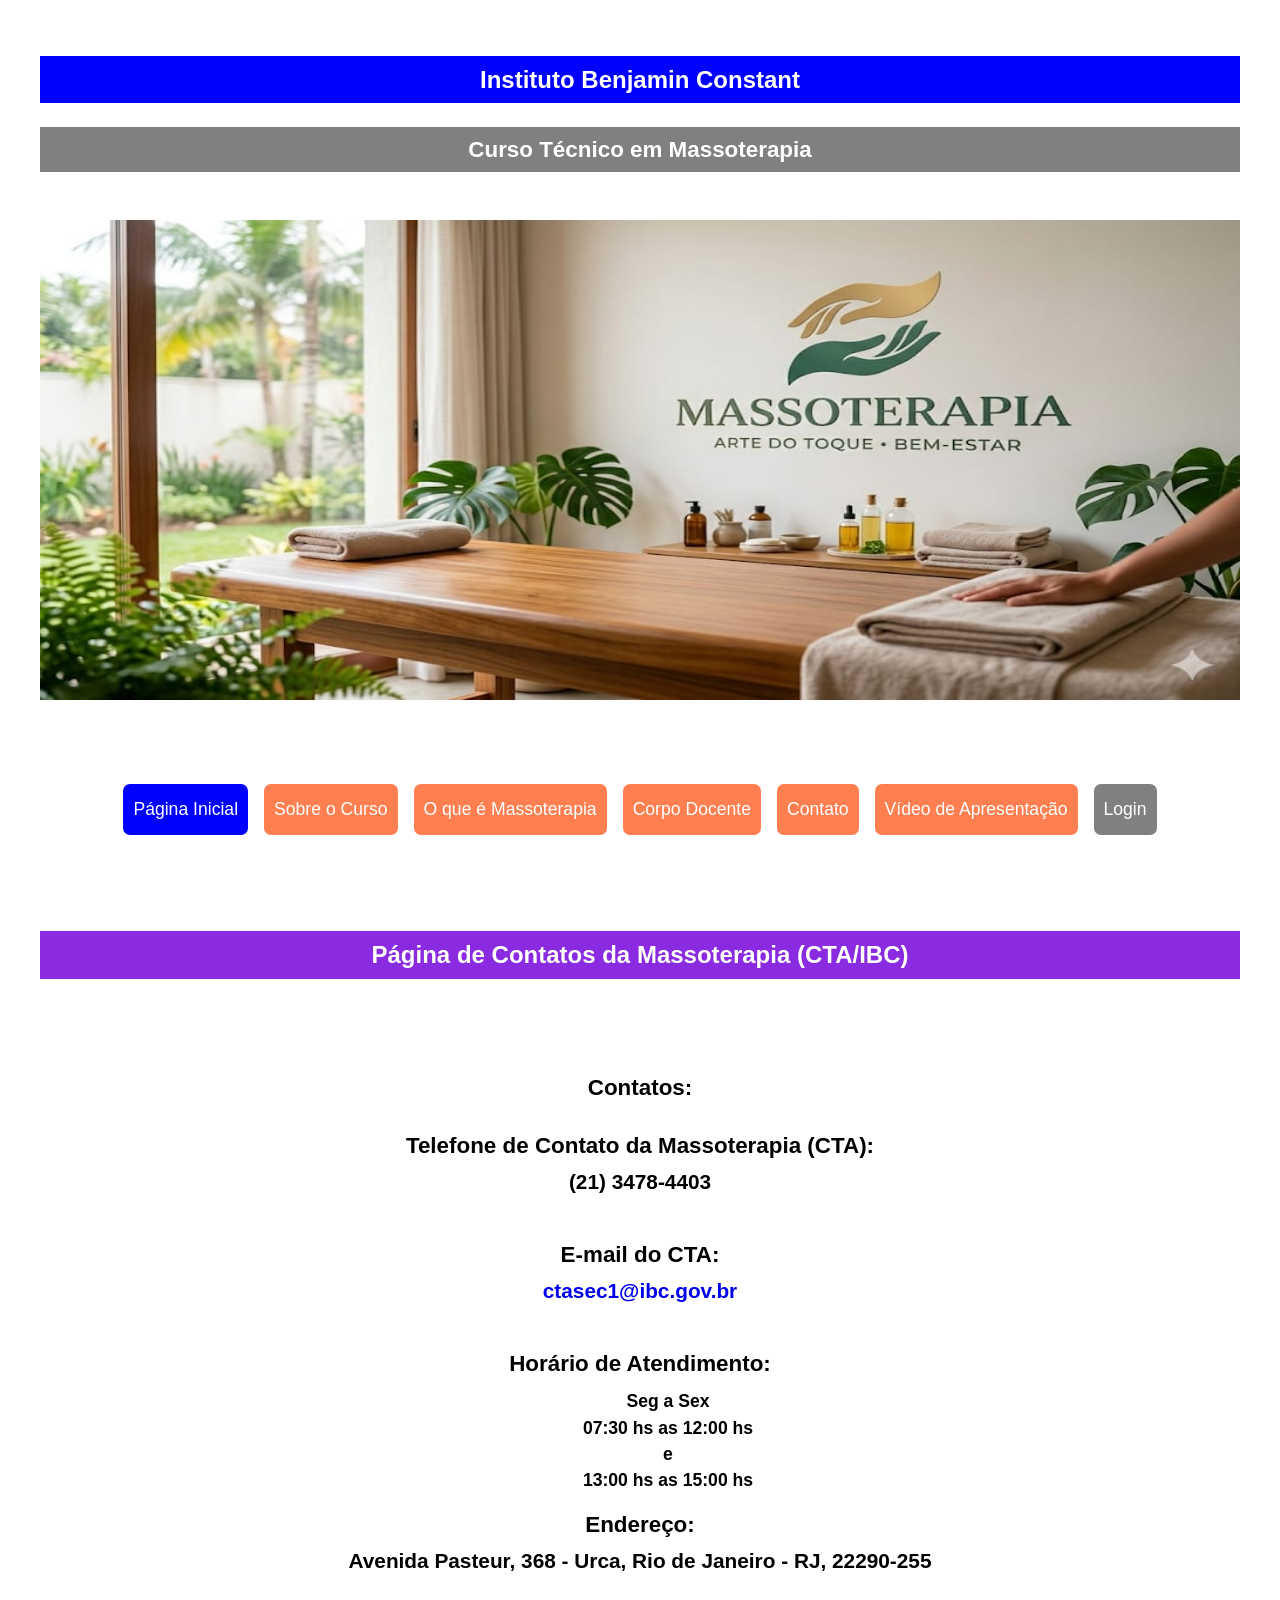
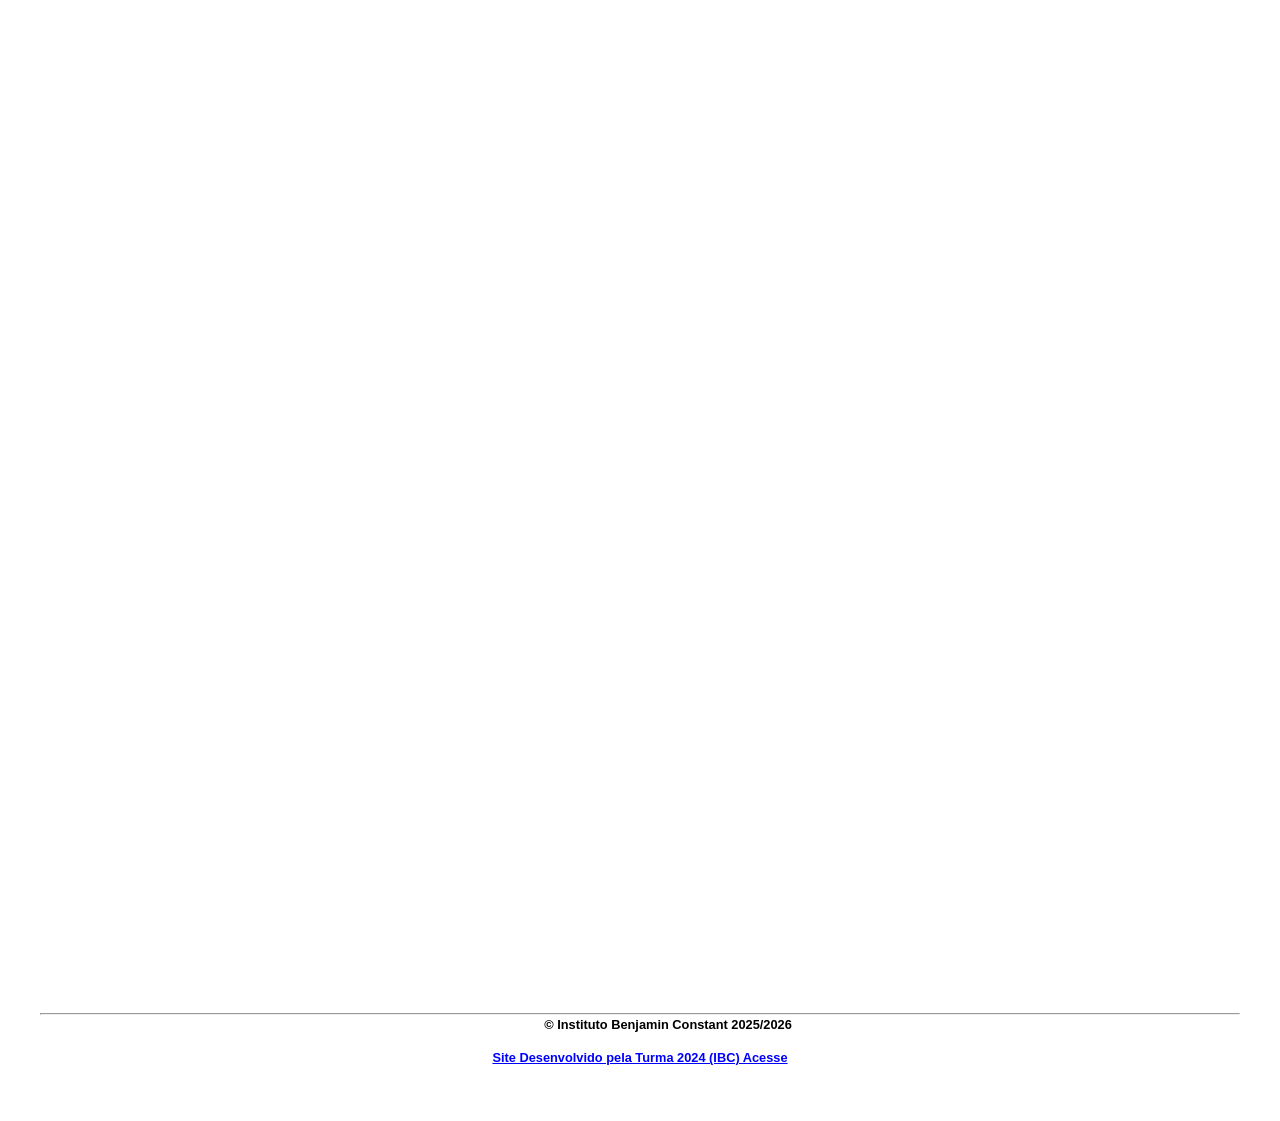
==== contato.html @ e1da379d "Novo Projeto" ====
<!DOCTYPE html>
<html lang="pt-br">
    <head>
        <meta charset="UTF-8">
        <meta name="viewport" content="width=device-width, initial-scale=1.0">
        <title>Página de Contato</title>
        <link rel="stylesheet" href="css/contato.css" />
    </head>

    <body>

        <a class="skip-link" href="#conteudo-principal">
            Ir para o conteúdo principal
        </a>
        
        <header>
            <nav>

                <h1>Instituto Benjamin Constant</h1>
                
                <h2>Curso Técnico em Massoterapia</h2>
                
                <div class="containerBaner">

                    <div class="itemBaner">
                        <img src="Imagens/imagemBaner/imgBanerMasso.jpg" 
                        alt="A Imagem Mostra Um Ambiente de Massagem." 
                        width="100%" height="100%"/>
                    </div>                
                                                                
                </div>
                <br><br>
                <nav>
                    <ul class="containerUl">
                    <li class="itemLiInicial  efeitoItemLi">
                        <a class="itemTagA" href="index.html" 
                        target="_self">Página Inicial</a>
                    </li>
                    <li class="itemLi  efeitoItemLi">
                        <a class="itemTagA" href="sobreCurso.html" 
                        target="_self">Sobre o Curso</a>
                    </li>                    
                    <li class="itemLi  efeitoItemLi">
                        <a class="itemTagA" href="sobreMassoterapia.html" 
                        target="_self">O que é Massoterapia</a>
                    </li>                    
                    <li class="itemLi  efeitoItemLi">
                        <a class="itemTagA" href="corpoDocente.html" 
                        target="_self">Corpo Docente</a>
                    </li>                                             
                    <li class="itemLi  efeitoItemLi">
                        <a class="itemTagA" href="contato.html" 
                        target="_self">Contato</a>
                    </li>                           
                    <li class="itemLi  efeitoItemLi">
                        <a class="itemTagA" href="videoApresentacao.html" 
                        target="_self">Vídeo de Apresentação</a>
                    </li>                                         
                    <li class="itemLiLogin  efeitoItemLi">
                        <a class="itemTagA" href="login.html" 
                        target="_self">Login</a>
                    </li>                
                </ul>                                                    
                    
                </nav> 
            </nav>
        </header>

        <main id="conteudo-principal">
           
            <h3>Página de Contatos da Massoterapia (CTA/IBC)</h3>
            
            <h4>Contatos:</h4>
                
            <h5>Telefone de Contato da Massoterapia (CTA):</h5>

            <h6>(21) 3478-4403</h6>        
            
            <h5>E-mail do CTA:</h5> 
            <h6> 
                <a class="retirarLinha" href="https://mail.google.com/mail/?view=cm&to=ibc@ibc.gov.br&su=Contato do Ibc&body=Digite sua Mensagem Aqui" 
                    target="_blank">
                    ctasec1@ibc.gov.br
                </a>
            </h6>
            

            <h5>Horário de Atendimento:</h5>
            
            <div class="containerParagrafo">
                <p>Seg a Sex</p>
                
                <p>07:30 hs as 12:00 hs</p>        
                <p>e</p>        
                <p>13:00 hs as 15:00 hs</p>
            </div> 
            <br>          
            
            <h5>Endereço:</h5>
            
            <h6>Avenida Pasteur, 368 - Urca, Rio de Janeiro - RJ, 22290-255</h6>
            
            <div class="contorno"> 
                <br>      
                <iframe src="https://www.google.com/maps/embed?pb=!1m18!1m12!1m3!1d3673.9171207038867!2d-43.17687356330823!3d-22.953279225812118!2m3!1f0!2f0!3f0!3m2!1i1024!2i768!4f13.1!3m3!1m2!1s0x998195e5bc4eb1%3A0x61c3f47b30accb24!2sInstituto%20Benjamin%20Constant!5e0!3m2!1spt-BR!2sbr!4v1758836276873!5m2!1spt-BR!2sbr" 
                    width="100%" height="100%" style="border:0;" allowfullscreen="" loading="lazy" 
                    referrerpolicy="no-referrer-when-downgrade">
               </iframe>
            </div>
            <div class="voltarTopo">
                <button class="btnVoltarTopo" id="btnVoltarTopo"
                title="Voltar para o topo">Topo</button>
            </div>

        </main>

        <!--"hr"Fubção Cria uma Linha Horizontal no Código-->
        <hr>
        <footer>
            
            <div class="containerAltoral"> 
                <p class="altoral">&copy;
                    Instituto Benjamin Constant 2025/2026               
                </p>
            </div>
            
            <div class="containerLinkDev">
                <a class="linkDev"  href="desenvolvedores.html">
                    Site Desenvolvido pela Turma 2024 (IBC) Acesse             
                </a>
            </div>                       
            
        </footer>

    </body>
      
    <script type="module" src="dist/voltarTopo.js"></script>

</html>
---- css/contato.css ----
*{
    padding: 0;
    margin: 0;
    box-sizing: border-box;
}

body{
    margin-left: 2.5rem;
    margin-right: 2.5rem;
    margin-top: 3.5rem;
    margin-bottom: 3.5rem;       
}


html, body{
    /*Retira o Balancinho Horizontal do Codigo*/
    overflow-x: hidden;
}



/*Skip-Link*/
/* Esconde o link da tela por padrão, mas mantém acessível para leitores de tela */
.skip-link {
    position: absolute;
    top: -100px;
    left: 2.5rem;
    background: #0056b3; /* Cor forte que combine com o design */
    color: white;
    padding: 10px 20px;
    z-index: 100;
    text-decoration: none;
    font-weight: bold;
    border-radius: 0 0 5px 5px;
    transition: top 0.2s ease;
}



/* Mostra o link no topo da tela quando ele recebe o foco do teclado (Tab) */
.skip-link:focus {
    top: 10px;
    outline: 2px solid #ffcc00; /* Destaque visual */
}






/*Titulos*/
h1{        
    background-color: blue;
    color: white;
    font-size: 1.5rem;
    font-family: Verdana, Geneva, Tahoma, sans-serif;    
    border: none;
    display: flex;
    align-items: center;
    justify-content: center;
    margin-bottom: 1.5rem;
    padding: 0.6rem;
}

h2{       
    background-color: gray;
    color: white;
    font-size: 1.4rem; 
    font-family: Verdana, Geneva, Tahoma, sans-serif;    
    border: none;
    display: flex;
    align-items: center;
    justify-content: center;
    margin-bottom: 3rem;
    padding: 0.6rem;
}

h3{         
    background-color: blueviolet;
    color: white;
    font-size: 1.5rem;
    font-family: Verdana, Geneva, Tahoma, sans-serif;         
    border: none;
    display: flex;
    align-items: center;
    justify-content: center;
    margin-bottom: 6rem;
    padding: 0.6rem;  

}

h4{
    font-size: 1.4rem;
    font-family: Verdana, Geneva, Tahoma, sans-serif;
    font-weight: bold;    
    text-align: center;
    margin-bottom: 2rem;
}

h5{
    font-size: 1.4rem;
    font-family: Verdana, Geneva, Tahoma, sans-serif;    
    text-align: center;
    margin-bottom: 0.7rem;    
}

h6{
    font-size: 1.3rem;
    font-family: Verdana, Geneva, Tahoma, sans-serif; 
    font-weight: bold;   
    text-align: center;
    margin-bottom: 3rem;
    
    
    
}

.retirarLinha{
    text-decoration: none;
}



/*Baner*/
.containerBaner{
    display: flex;
    justify-content: center;
    align-items: center;    
    
    margin-top: 0rem;
    margin-bottom: 3rem;

    /*Propriedade Imagem Não Destorcer*/
    object-fit: cover;

    /*background-image: "imagem/fotoMasso1.jpd";*/
}

.itemBaner{
    border: 0px solid black;
    width: 100vw;
    height: 30rem;    

}






/*Menu*/
.containerUl{
    display: flex;
    flex-direction: row;
    justify-content: center;
    column-gap: 1rem;
    row-gap: 2rem;
    list-style-type: none;    
    margin-bottom: 6rem;

    flex-wrap: wrap;
    /*Propriedade Quebra para a Outra Linha*/

    /*Mantem o Texto em uma Única Linha
    white-space: nowrap;*/     

}



.itemLiInicial{
    display: flex;
    justify-content: center;
    align-items: center;
    
    background: blue;     
    border-radius: 7px; 
    padding: 15px 10px;  

    transition: backgroud-color 0.3s; 
}


.itemLiLogin{
    display: flex;
    justify-content: center;
    align-items: center;
    
    background: gray; 
    border-radius: 7px; 
    padding: 15px 10px;  

    transition: backgroud-color 0.3s; 
}



.itemLi{
    display: flex;
    justify-content: center;
    align-items: center;

    background: coral;
    border-radius: 7px;
    padding: 15px 10px;   

    transition: backgroud-color 0.3s; 
}


.itemTagA{
    color: white; 
    font-size: 1.1rem;
    font-family: Verdana, Geneva, Tahoma, sans-serif;         
    text-decoration: none;     
                  
}

/*Efeito Botão Menu*/
.efeitoItemLi:hover{
    background-color: black;        
    transform: scale(1.15);    
    padding: 15px 10px;       
}









/*Paragrafo*/
.containerParagrafo{
    display: flex;
    flex-direction: column;
    justify-content: center;

       
}

p{
    font-size: 1.1rem;
    font-family: Verdana, Geneva, Tahoma, sans-serif;
    font-weight: bold;    
    text-align: center;
    margin: 0 auto;
    

    text-align: justify;   
    text-indent: 3.5rem;
    /*Cria Espassamentos entre Linhas do Texto*/
    line-height: 1.5;

    /*Quebra Palavras para Caber na Caixa*/
    overflow-wrap: break-word;    
        
}





/*Mapa*/
.contorno{
    width: 85%;
    height: 40rem;
    border: 0px solid white;
    text-align: center;
    display: block;
    margin-left: auto;
    margin-right: auto;
    margin-bottom: 7rem;
}




/*Botão Voltar Topo*/
.btnVoltarTopo{        
    background-color: red;
    color: white;
    font-size: 1.3rem;
    font-family: Verdana, Geneva, Tahoma, sans-serif;
    
    border: none;
    cursor: pointer;
    border-radius: 5px;
    text-align: center;
    padding: 10px 30px;
    
}


.voltarTopo{
    display: flex;
    justify-content: center;
    margin-bottom: 15rem;
    margin-top: 7rem;
    
}



/*Container do Rodapé*/
.containerLinkDev{
    display: flex;   
    justify-content: center;    
    
}

.containerAltoral{
    display: flex;
    justify-content: center;
    margin-bottom: 1rem;
}





/*Itens do Contener/Rodape*/
.altoral{
    font-size: 0.8rem;
    font-family: Verdana, Geneva, Tahoma, sans-serif;
    font-weight: bold;
       
}


/*Link Equipe Dev*/
.linkDev{
    font-size: 0.8rem;
    font-family: Verdana, Geneva, Tahoma, sans-serif;
    font-weight: bold;
    color: blue; 
         
    
    /*"!important"Forçar a Propriedade a Execultar*/
    
    
}























@media (max-width: 800px) {
    *{
        padding: 0;
        margin: 0;
        box-sizing: border-box;
    }  

    body{
        margin-left: 10px;
        margin-right: 10px;
        margin-top: 20px;
        margin-bottom: 20px;
    }

    h1{
        font-size: 3.7rem;
        text-align: center;
    }

    h2{
        font-size: 3.5rem;
        text-align: center;
        margin-bottom: 5rem;
    }

    h3{
        font-size: 3.3rem;
        text-align: center;
    }

    h4{
        font-size: 3.1rem;        
        text-align: center;        
    }
    
    h5{
        font-size: 3.1rem;        
        text-align: center;
    }

    h6{
        font-size: 2.9rem;        
        text-align: center;
    }





    /*Menu*/
    .containerUl{
        display: block;
        width: 100vw;        
        list-style: none;

    }

    .itemLiInicial{        
        width:75%;
        height: 8rem;
        margin: 0 auto;
        border-radius: 60px;               

    } 
    
    
    .itemLiLogin{        
        width:75%;
        height: 8rem;
        margin: 0 auto;
        margin-top: 2rem;
        border-radius: 60px;               

    }    


    .itemLi{         
        width:75%;
        height: 8rem; 
        margin: 0 auto; 
        margin-top: 2rem;
        border-radius: 600px;

    }

    .itemTagA{
        font-size: 3.1rem;
        text-decoration: none;    
    
    }





    /*Paragrafo*/
    p{
        font-size: 2.7rem;
        text-align: justify;
        width: 85%;
        margin-left: auto;
        margin-right: auto;
        text-indent: 3.5rem;
    }

    .sair{
        font-size: 3.3rem;
        text-align: center;
    }

    .menuLi{
        font-size: 3.3rem;
        text-align: center; 
                
    }

    .menuUl{
        list-style-type: none;        
        text-align: center; 
                
    }

    .contorno{
        width: 90%;
        height: 550px;
    }






    /*Botão Voltar Topo*/
    .btnVoltarTopo{        
        font-size: 2.7rem;
        text-align: center; 
        padding: 50px 100px;
        border-radius: 20px;       
    }

    
    
    /*Itens do Contener/Rodape*/
    .altoral{
        font-size: 2.5rem;
        text-align: center;
        
    }


    .linkDev{
        font-size: 2.5rem;
       text-align: center;           
       
    }

}







@media (max-width: 500px) {
    *{
        padding: 0;
        margin: 0;
        box-sizing: border-box;
    }  

    body{
        margin-left: 10px;
        margin-right: 10px;
        margin-top: 20px;
        margin-bottom: 20px;
    }

    h1{
        font-size: 3.7rem;
        text-align: center;
    }

    h2{
        font-size: 3.5rem;
        text-align: center;
        margin-bottom: 5rem;
    }

    h3{
        font-size: 3.3rem;
        text-align: center;
    }

    h4{
        font-size: 3.1rem;        
        text-align: center;        
    }
    
    h5{
        font-size: 3.1rem;        
        text-align: center;
    }

    h6{
        font-size: 2.9rem;        
        text-align: center;
    }





    /*Menu*/
    .containerUl{
        display: block;
        width: 100vw;        
        list-style: none;

    }

    .itemLiInicial{        
        width:75%;
        height: 8rem;
        margin: 0 auto;
        border-radius: 60px;               

    } 
    
    
    .itemLiLogin{        
        width:75%;
        height: 8rem;
        margin: 0 auto;
        margin-top: 2rem;
        border-radius: 60px;               

    }    


    .itemLi{         
        width:75%;
        height: 8rem; 
        margin: 0 auto; 
        margin-top: 2rem;
        border-radius: 600px;

    }

    .itemTagA{
        font-size: 3.1rem;
        text-decoration: none;    
    
    }





    /*Paragrafo*/
    p{
        font-size: 2.7rem;
        text-align: justify;
        width: 85%;
        margin-left: auto;
        margin-right: auto;
        text-indent: 3.5rem;
    }

    .sair{
        font-size: 3.3rem;
        text-align: center;
    }

    .menuLi{
        font-size: 3.3rem;
        text-align: center; 
                
    }

    .menuUl{
        list-style-type: none;        
        text-align: center; 
                
    }

    .contorno{
        width: 90%;
        height: 550px;
    }






    /*Botão Voltar Topo*/
    .btnVoltarTopo{        
        font-size: 2.7rem;
        text-align: center; 
        padding: 50px 100px;
        border-radius: 20px;       
    }



    
    
    /*Itens do Contener/Rodape*/
    .altoral{
        font-size: 2.5rem;
        text-align: center;
        
    }


    .linkDev{
        font-size: 2.5rem;
       text-align: center;           
       
    }

}
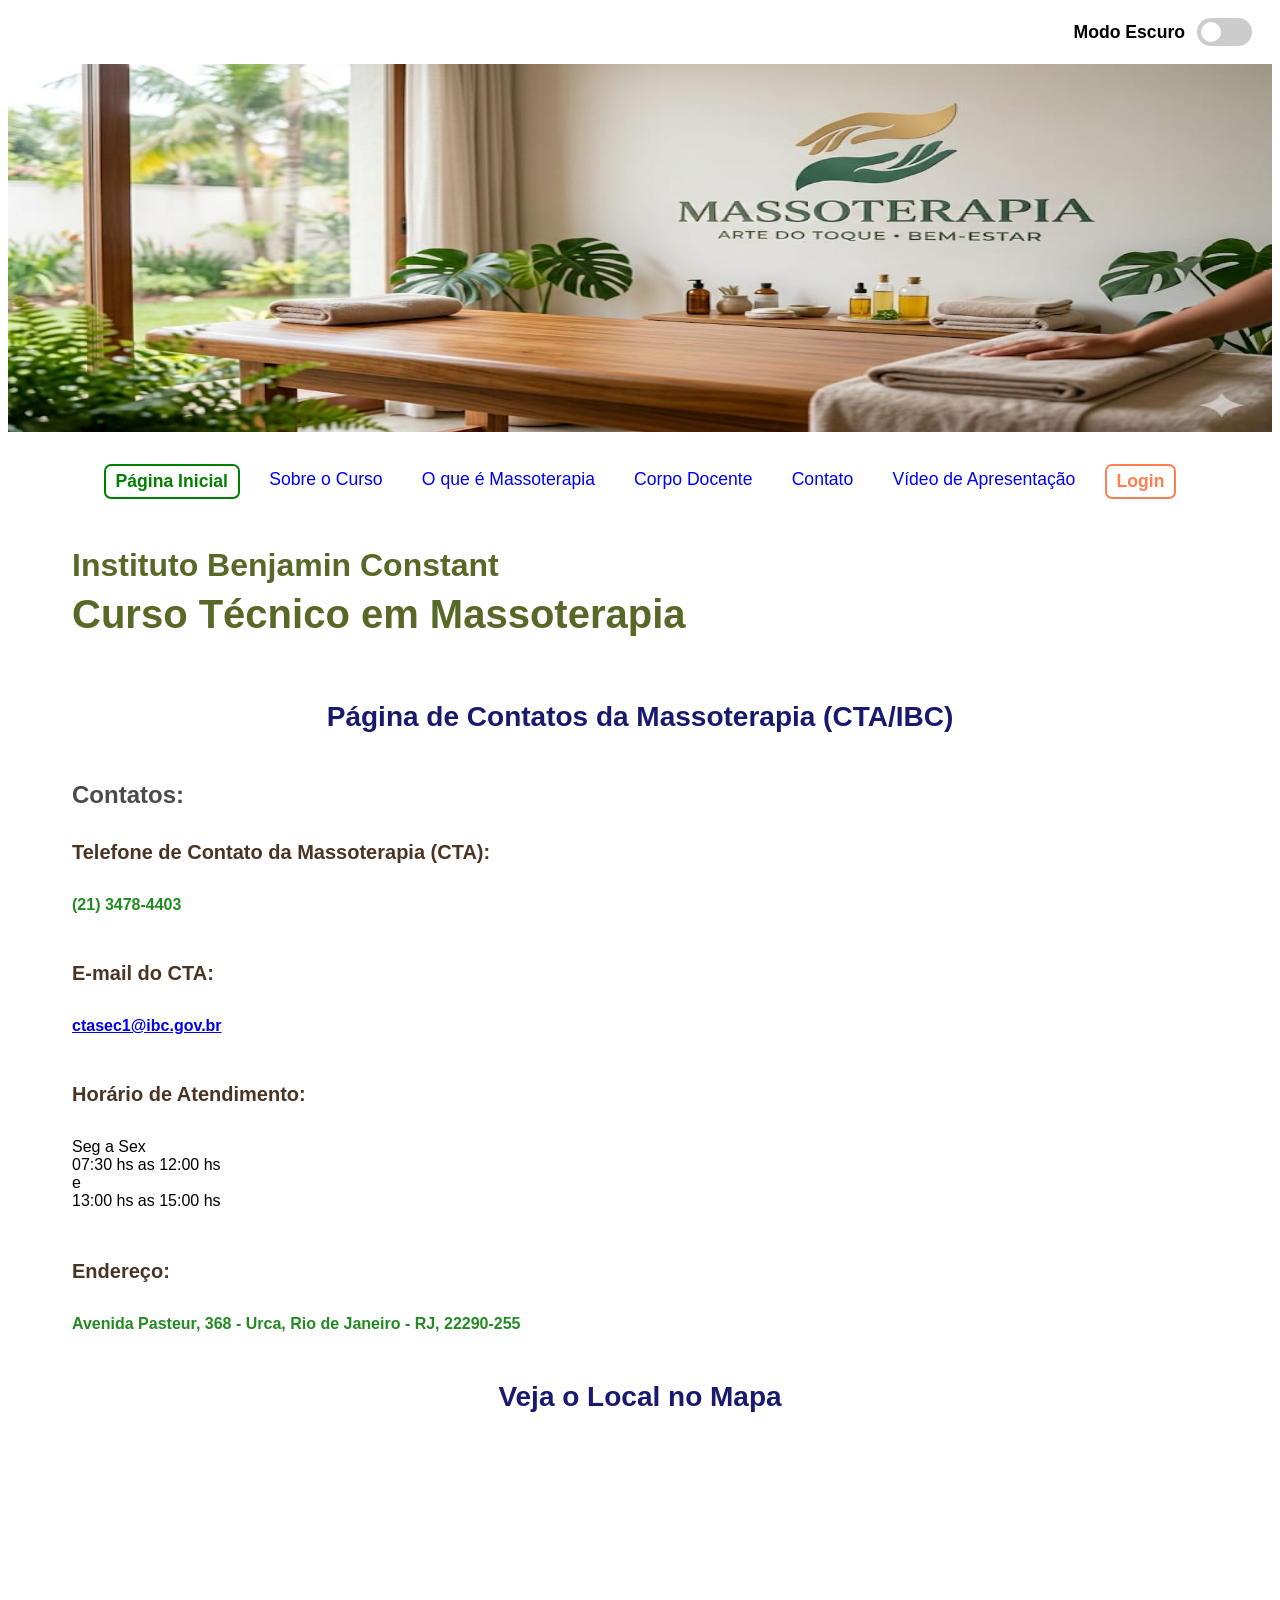
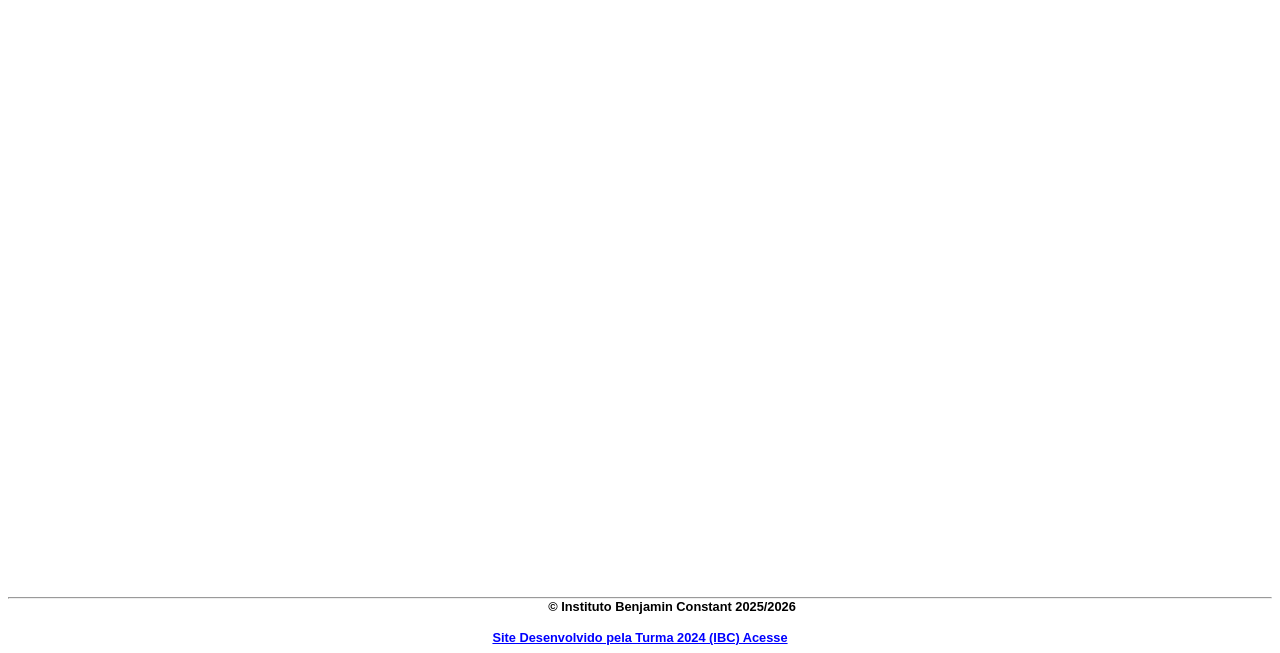
==== commit a344b744: "Atualização css" ====
--- a/contato.html
+++ b/contato.html
@@ -1,139 +1,162 @@
 <!DOCTYPE html>
 <html lang="pt-br">
-    <head>
-        <meta charset="UTF-8">
-        <meta name="viewport" content="width=device-width, initial-scale=1.0">
-        <title>Página de Contato</title>
-        <link rel="stylesheet" href="css/contato.css" />
-    </head>
 
-    <body>
+<head>
+    <meta charset="UTF-8">
+    <meta name="viewport" content="width=device-width, initial-scale=1.0">
+    <title>Página de Contato</title>
+    <link rel="stylesheet" href="css/contato.css" />
+</head>
 
-        <a class="skip-link" href="#conteudo-principal">
-            Ir para o conteúdo principal
-        </a>
-        
-        <header>
-            <nav>
+<body>
 
-                <h1>Instituto Benjamin Constant</h1>
-                
-                <h2>Curso Técnico em Massoterapia</h2>
-                
-                <div class="containerBaner">
+    <a class="skip-link" href="#conteudo-principal">
+        Ir Para o Conteúdo Principal
+    </a>
 
-                    <div class="itemBaner">
-                        <img src="Imagens/imagemBaner/imgBanerMasso.jpg" 
-                        alt="A Imagem Mostra Um Ambiente de Massagem." 
-                        width="100%" height="100%"/>
-                    </div>                
-                                                                
-                </div>
-                <br><br>
-                <nav>
-                    <ul class="containerUl">
-                    <li class="itemLiInicial  efeitoItemLi">
-                        <a class="itemTagA" href="index.html" 
-                        target="_self">Página Inicial</a>
-                    </li>
-                    <li class="itemLi  efeitoItemLi">
-                        <a class="itemTagA" href="sobreCurso.html" 
-                        target="_self">Sobre o Curso</a>
-                    </li>                    
-                    <li class="itemLi  efeitoItemLi">
-                        <a class="itemTagA" href="sobreMassoterapia.html" 
-                        target="_self">O que é Massoterapia</a>
-                    </li>                    
-                    <li class="itemLi  efeitoItemLi">
-                        <a class="itemTagA" href="corpoDocente.html" 
-                        target="_self">Corpo Docente</a>
-                    </li>                                             
-                    <li class="itemLi  efeitoItemLi">
-                        <a class="itemTagA" href="contato.html" 
-                        target="_self">Contato</a>
-                    </li>                           
-                    <li class="itemLi  efeitoItemLi">
-                        <a class="itemTagA" href="videoApresentacao.html" 
-                        target="_self">Vídeo de Apresentação</a>
-                    </li>                                         
-                    <li class="itemLiLogin  efeitoItemLi">
-                        <a class="itemTagA" href="login.html" 
-                        target="_self">Login</a>
-                    </li>                
-                </ul>                                                    
-                    
-                </nav> 
-            </nav>
-        </header>
+    <div class="container-switch">
+        <label class="switch" for="theme-toggle">
+            <span id="switch-label">Modo Escuro</span>
+            <input type="checkbox" id="theme-toggle" role="switch" aria-labelledby="switch-label" aria-checked="false">
+            <span class="slider"></span>
+        </label>
+    </div>
 
-        <main id="conteudo-principal">
-           
-            <h3>Página de Contatos da Massoterapia (CTA/IBC)</h3>
-            
-            <h4>Contatos:</h4>
-                
-            <h5>Telefone de Contato da Massoterapia (CTA):</h5>
 
-            <h6>(21) 3478-4403</h6>        
-            
-            <h5>E-mail do CTA:</h5> 
-            <h6> 
-                <a class="retirarLinha" href="https://mail.google.com/mail/?view=cm&to=ibc@ibc.gov.br&su=Contato do Ibc&body=Digite sua Mensagem Aqui" 
-                    target="_blank">
-                    ctasec1@ibc.gov.br
-                </a>
-            </h6>
-            
+    <header>
 
-            <h5>Horário de Atendimento:</h5>
-            
-            <div class="containerParagrafo">
-                <p>Seg a Sex</p>
-                
-                <p>07:30 hs as 12:00 hs</p>        
-                <p>e</p>        
-                <p>13:00 hs as 15:00 hs</p>
-            </div> 
-            <br>          
-            
-            <h5>Endereço:</h5>
-            
-            <h6>Avenida Pasteur, 368 - Urca, Rio de Janeiro - RJ, 22290-255</h6>
-            
-            <div class="contorno"> 
-                <br>      
-                <iframe src="https://www.google.com/maps/embed?pb=!1m18!1m12!1m3!1d3673.9171207038867!2d-43.17687356330823!3d-22.953279225812118!2m3!1f0!2f0!3f0!3m2!1i1024!2i768!4f13.1!3m3!1m2!1s0x998195e5bc4eb1%3A0x61c3f47b30accb24!2sInstituto%20Benjamin%20Constant!5e0!3m2!1spt-BR!2sbr!4v1758836276873!5m2!1spt-BR!2sbr" 
-                    width="100%" height="100%" style="border:0;" allowfullscreen="" loading="lazy" 
-                    referrerpolicy="no-referrer-when-downgrade">
-               </iframe>
-            </div>
-            <div class="voltarTopo">
-                <button class="btnVoltarTopo" id="btnVoltarTopo"
-                title="Voltar para o topo">Topo</button>
+        <div class="containerBaner">
+
+            <div class="itemBaner">
+                <img src="Imagens/imagemBaner/imgBanerMasso.jpg" alt="A Imagem Mostra Um Ambiente de Massagem, onde a parede tem um dizer 
+                    'Massoterapia arte do toque e bem estar', tem uma maca com toalhas dobradas 
+                    sobre ela uma prateleira com frascos de óleos" . width="100%" height="100%" />
             </div>
 
-        </main>
 
-        <!--"hr"Fubção Cria uma Linha Horizontal no Código-->
-        <hr>
-        <footer>
+        </div>
+
+        <nav aria-label="Menu Principal">
+            <ul class="containerUl">
+                <li class="itemLiPaginaInicial">
+                    <a class="itemTagPaginaInicial  efeitoItemTagPaginaInicial" href="index.html" target="_self">Página
+                        Inicial</a>
+                </li>
+
+                <li class="itemLi">
+                    <a class="itemTagLi  efeitoItemTagLi" href="sobreCurso.html" target="_self">
+                        Sobre o Curso
+                    </a>
+                </li>
+
+                <li class="itemLi">
+                    <a class="itemTagLi  efeitoItemTagLi" href="sobreMassoterapia.html" target="_self">O que é
+                        Massoterapia</a>
+                </li>
+
+                <li class="itemLi">
+                    <a class="itemTagLi  efeitoItemTagLi" href="corpoDocente.html" target="_self">Corpo Docente</a>
+                </li>
+
+                <li class="itemLi">
+                    <a class="itemTagLi  efeitoItemTagLi" href="contato.html" target="_self">Contato</a>
+                </li>
+
+                <li class="itemLi">
+                    <a class="itemTagLi  efeitoItemTagLi" href="videoApresentacao.html" target="_self">Vídeo de
+                        Apresentação</a>
+                </li>
+
+                <li class="itemLiLogin">
+                    <a class="itemTagLogin  efeitoItemTagLogin" href="login.html" target="_self">Login</a>
+                </li>
+            </ul>
+
+        </nav>
+        <div class="containerTitulos">
+            <h1>Curso Técnico em Massoterapia</h1>
+
+            <h2>Instituto Benjamin Constant</h2>
+        </div>
+
+
+    </header>
+
+    <main id="conteudo-principal">
+
+        <h3>Página de Contatos da Massoterapia (CTA/IBC)</h3>
+
+        <h4>Contatos:</h4>
+
+        <h5>Telefone de Contato da Massoterapia (CTA):</h5>
+
+        <h6>(21) 3478-4403</h6>
+
+        <h5>E-mail do CTA:</h5>
+        <h6>
+            <a class="retirarLinha"
+                href="https://mail.google.com/mail/?view=cm&to=ibc@ibc.gov.br&su=Contato do Ibc&body=Digite sua Mensagem Aqui"
+                target="_blank">
+                ctasec1@ibc.gov.br
+            </a>
+        </h6>
+
+
+        <h5>Horário de Atendimento:</h5>
+
+        <div class="containerParagrafo">
             
-            <div class="containerAltoral"> 
-                <p class="altoral">&copy;
-                    Instituto Benjamin Constant 2025/2026               
-                </p>
-            </div>
+            <p>Seg a Sex</p>
+
+            <p>07:30 hs as 12:00 hs</p>
+            <p>e</p>
+            <p>13:00 hs as 15:00 hs</p>
             
-            <div class="containerLinkDev">
-                <a class="linkDev"  href="desenvolvedores.html">
-                    Site Desenvolvido pela Turma 2024 (IBC) Acesse             
-                </a>
-            </div>                       
-            
-        </footer>
+        </div>
+        <br>
 
-    </body>
-      
-    <script type="module" src="dist/voltarTopo.js"></script>
+        <h5>Endereço:</h5>
+
+        <h6>Avenida Pasteur, 368 - Urca, Rio de Janeiro - RJ, 22290-255</h6>
+
+        <h3>Veja o Local no Mapa</h3>
+
+        <div class="contorno">
+            <br>
+            <iframe
+                src="https://www.google.com/maps/embed?pb=!1m18!1m12!1m3!1d3673.9171207038867!2d-43.17687356330823!3d-22.953279225812118!2m3!1f0!2f0!3f0!3m2!1i1024!2i768!4f13.1!3m3!1m2!1s0x998195e5bc4eb1%3A0x61c3f47b30accb24!2sInstituto%20Benjamin%20Constant!5e0!3m2!1spt-BR!2sbr!4v1758836276873!5m2!1spt-BR!2sbr"
+                width="100%" height="100%" style="border:0;" allowfullscreen="" loading="lazy"
+                referrerpolicy="no-referrer-when-downgrade">
+            </iframe>
+        </div>
+        <div class="voltarTopo">
+            <button class="btnVoltarTopo" id="btnVoltarTopo" title="Voltar para o topo">Topo</button>
+        </div>
+
+    </main>
+
+    <!--"hr"Fubção Cria uma Linha Horizontal no Código-->
+    <hr>
+    <footer>
+
+        <div class="containerAltoral">
+            <p class="altoral">&copy;
+                Instituto Benjamin Constant 2025/2026
+            </p>
+        </div>
+
+        <div class="containerLinkDev">
+            <a class="linkDev" href="desenvolvedores.html">
+                Site Desenvolvido pela Turma 2024 (IBC) Acesse
+            </a>
+        </div>
+
+    </footer>
+
+</body>
+
+<script type="module" src="dist/voltarTopo.js"></script>
+
+<script type="module" src="dist/modoEscuro.js"></script>
 
 </html>
--- a/css/contato.css
+++ b/css/contato.css
@@ -5,119 +5,239 @@
 }
 
 body{
-    margin-left: 2.5rem;
-    margin-right: 2.5rem;
-    margin-top: 3.5rem;
-    margin-bottom: 3.5rem;       
+    margin-left: 0.5rem;
+    margin-right: 0.5rem;
+    margin-top: 0.5rem;
+    margin-bottom: 0.5rem;       
 }
 
 
 html, body{
     /*Retira o Balancinho Horizontal do Codigo*/
     overflow-x: hidden;
-}
+    scroll-behavior: smooth;
+}
+
 
 
 
 /*Skip-Link*/
-/* Esconde o link da tela por padrão, mas mantém acessível para leitores de tela */
+
+/* Esconder o link da tela por padrão, mas mantém acessível para leitores de tela */
 .skip-link {
     position: absolute;
-    top: -100px;
-    left: 2.5rem;
+    top: -9999px;
+
+    /*Sobrepoe o Link sobre outro Elemento*/
+    z-index: 100;
+
+    /*Estilo do Botão*/
+    margin-left: 2.5rem;
+    margin-top: 0.7rem;
     background: #0056b3; /* Cor forte que combine com o design */
     color: white;
-    padding: 10px 20px;
-    z-index: 100;
+    padding: 10px 20px;   
     text-decoration: none;
     font-weight: bold;
-    border-radius: 0 0 5px 5px;
-    transition: top 0.2s ease;
-}
-
-
+    border-radius: 5px;
+
+    /*Transição do Botão*/
+    transition: top 0.2s ease-in-out;
+}
 
 /* Mostra o link no topo da tela quando ele recebe o foco do teclado (Tab) */
 .skip-link:focus {
-    top: 10px;
+    top: 0;
     outline: 2px solid #ffcc00; /* Destaque visual */
-}
-
-
-
-
-
-
-/*Titulos*/
-h1{        
-    background-color: blue;
-    color: white;
-    font-size: 1.5rem;
-    font-family: Verdana, Geneva, Tahoma, sans-serif;    
-    border: none;
+    
+}
+
+
+
+
+/*Mpdp Escuro*/
+/* ==========================================================================
+   CONFIGURAÇÃO DE ACESSIBILIDADE E VARIÁVEIS - MODO ESCURO (FIXO)
+   ========================================================================== */
+
+body {
+    /* Cores Padrão (Modo Claro) */
+    --background-color: #ffffff;
+    --text-color: #000000;
+
+    background-color: var(--background-color);
+    color: var(--text-color);
+    transition: background-color 0.3s ease, color 0.3s ease;
+}
+
+body.dark-mode {
+    --background-color: #121212;
+    --text-color: #ffffff;
+}
+
+/* Força o container a ficar SEMPRE na extrema direita, independente de zoom ou tamanho */
+.container-switch {
+    display: flex;
+    justify-content: flex-end; 
+    align-items: center;
+    padding: 10px 20px;
+    margin-bottom: 0.5rem;
+    width: 100%;
+    box-sizing: border-box;
+}
+
+/* A label engloba o texto e o switch de forma fixa */
+.switch {
     display: flex;
     align-items: center;
-    justify-content: center;
-    margin-bottom: 1.5rem;
-    padding: 0.6rem;
-}
-
-h2{       
-    background-color: gray;
-    color: white;
-    font-size: 1.4rem; 
+    gap: 12px;                 /* Espaço controlado entre texto e botão */
+    cursor: pointer;
+    font-family: Verdana, sans-serif;
+    font-weight: bold;
+    font-size: 1.1rem;         /* Tamanho ideal e fixo para não estourar com o zoom */
+    position: relative;
+    user-select: none;
+}
+
+/* Esconde COMPLETAMENTE o checkbox padrão do navegador em qualquer nível de zoom */
+.switch input {
+    position: absolute;
+    opacity: 0;
+    width: 0;
+    height: 0;
+    margin: 0;
+    padding: 0;
+    pointer-events: none;
+}
+
+/* O corpo do Switch (Tamanho fixo e confortável) */
+.slider {
+    display: inline-block;
+    position: relative;
+    width: 55px;               /* Largura estável */
+    height: 28px;              /* Altura estável */
+    background-color: #ccc;
+    border-radius: 28px;
+    transition: 0.4s;
+}
+
+/* A bolinha branca interna */
+.slider:before {
+    position: absolute;
+    content: "";
+    height: 20px;              
+    width: 20px;               
+    left: 4px;
+    bottom: 4px;
+    background-color: #ffffff;
+    border-radius: 50%;
+    transition: 0.4s;
+}
+
+/* Cor de fundo quando ativado */
+input:checked + .slider {
+    background-color: #2196F3;
+}
+
+/* Movimento exato da bolinha */
+input:checked + .slider:before {
+    transform: translateX(27px);
+}
+
+
+
+
+
+
+
+/*Titulos*/
+h1{
+    color: #586927;       
+    font-size: 2.5rem;
     font-family: Verdana, Geneva, Tahoma, sans-serif;    
-    border: none;
+    margin-bottom: 0rem;
+    margin-left: 4rem;
+    text-align: left;
+   
+}
+
+
+
+
+h2{    
+    
+    font-size: 2rem;
+    color: #586927;   
+    font-weight: 600;
+    font-family: Verdana, Geneva, Tahoma, sans-serif;    
+    margin-bottom: 0.5rem;
+    margin-left: 4rem;
+    text-align: left;       
+
+
+}
+
+
+.containerTitulos{
     display: flex;
-    align-items: center;
-    justify-content: center;
+    flex-direction: column-reverse;
+    margin-bottom: 4rem;
+}
+
+
+
+h3{   
+    
+    font-size: 1.75rem;
+    font-family: Verdana, Geneva, Tahoma, sans-serif;
+    color: #191970;         
     margin-bottom: 3rem;
-    padding: 0.6rem;
-}
-
-h3{         
-    background-color: blueviolet;
-    color: white;
+    margin-left: 0rem;   
+    text-align: center; 
+
+}
+
+h4{
     font-size: 1.5rem;
-    font-family: Verdana, Geneva, Tahoma, sans-serif;         
-    border: none;
-    display: flex;
-    align-items: center;
-    justify-content: center;
-    margin-bottom: 6rem;
-    padding: 0.6rem;  
-
-}
-
-h4{
-    font-size: 1.4rem;
     font-family: Verdana, Geneva, Tahoma, sans-serif;
-    font-weight: bold;    
-    text-align: center;
+    color: #4a4a4a;      
+    text-align: left;
+    margin-left: 4rem;
     margin-bottom: 2rem;
-}
+    margin-left: 4rem;
+
+}
+
+
 
 h5{
-    font-size: 1.4rem;
-    font-family: Verdana, Geneva, Tahoma, sans-serif;    
-    text-align: center;
-    margin-bottom: 0.7rem;    
-}
+    font-size: 1.25em;
+    font-family: Verdana, Geneva, Tahoma, sans-serif; 
+    color: #4a3525; 
+    
+    text-align: left;
+    margin-left: 4rem;
+    
+    margin-bottom: 2rem;
+    
+    
+}
+
+
+
 
 h6{
-    font-size: 1.3rem;
-    font-family: Verdana, Geneva, Tahoma, sans-serif; 
-    font-weight: bold;   
-    text-align: center;
+    font-size: 1rem;
+    font-family: Verdana, Geneva, Tahoma, sans-serif;
+    text-align: left;
+    margin-left: 4rem;
+    color: #228b22;
     margin-bottom: 3rem;
-    
-    
-    
-}
-
-.retirarLinha{
-    text-decoration: none;
-}
+}
+
+
+
+
 
 
 
@@ -128,7 +248,7 @@
     align-items: center;    
     
     margin-top: 0rem;
-    margin-bottom: 3rem;
+    margin-bottom: 0rem;
 
     /*Propriedade Imagem Não Destorcer*/
     object-fit: cover;
@@ -139,7 +259,7 @@
 .itemBaner{
     border: 0px solid black;
     width: 100vw;
-    height: 30rem;    
+    height: 23rem;    
 
 }
 
@@ -153,10 +273,18 @@
     display: flex;
     flex-direction: row;
     justify-content: center;
-    column-gap: 1rem;
-    row-gap: 2rem;
-    list-style-type: none;    
-    margin-bottom: 6rem;
+    align-content: center;
+    column-gap: 1.2rem;
+    row-gap: 0.7rem;
+
+    margin-bottom: 3rem;
+    margin-top: 2rem;
+    margin-left: 0.5rem;
+    margin-right: 0.5rem;
+    
+    
+       
+    
 
     flex-wrap: wrap;
     /*Propriedade Quebra para a Outra Linha*/
@@ -167,61 +295,133 @@
 }
 
 
-
-.itemLiInicial{
-    display: flex;
-    justify-content: center;
-    align-items: center;
-    
-    background: blue;     
-    border-radius: 7px; 
-    padding: 15px 10px;  
-
-    transition: backgroud-color 0.3s; 
-}
-
-
+.itemLiPaginaInicial{
+    list-style-type: none; 
+  /*display: inline-block;*/
+
+}
+
+
+.itemTagPaginaInicial{
+    display: inline-block;
+
+    color: green;
+    border: 2px solid green;
+    border-radius: 7px;
+    font-size: 1.1rem;
+    font-weight: bold;
+    font-family: Verdana, Geneva, Tahoma, sans-serif;
+            
+    text-decoration: none;
+    transition: transform 0.3s ease;  /*, backgroud-color 0.3s ease*/
+    padding: 5px 10px;
+
+    
+
+    
+         
+                  
+}
+
+/*Efeito Botão Menu*/
+.efeitoItemTagPaginaInicial:hover{
+    transform: scale(1.2);    
+    padding: 5px 10px; 
+
+    outline: 4px solid greenyellow;
+
+    outline-offset: 2.5px;
+    border-radius: 7px;  
+     
+        
+}
+
+
+
+
+
+
+
+/*Botão Menu Login*/
 .itemLiLogin{
-    display: flex;
-    justify-content: center;
-    align-items: center;
-    
-    background: gray; 
-    border-radius: 7px; 
-    padding: 15px 10px;  
-
-    transition: backgroud-color 0.3s; 
-}
-
-
-
+    list-style-type: none;
+
+}
+
+
+.itemTagLogin{
+    display: inline-block;
+
+    color: coral; 
+    font-size: 1.1rem;
+    font-family: Verdana, Geneva, Tahoma, sans-serif;
+    font-weight: bold; 
+
+    text-decoration: none;    
+    transition: transform 0.3s ease;
+    padding: 5px 10px;
+
+    
+    border: 2px solid coral;
+    border-radius: 7px;
+    
+                  
+}
+
+/*Efeito Botão Menu*/
+.efeitoItemTagLogin:hover{           
+    transform: scale(1.2);    
+    padding: 5px 10px; 
+
+    outline: 4px solid gold;
+    border-radius: 7px;
+
+    outline-offset: 2.5px;
+
+    
+
+}
+
+
+
+
+
+/*Botão Menu Li*/
 .itemLi{
-    display: flex;
-    justify-content: center;
-    align-items: center;
-
-    background: coral;
-    border-radius: 7px;
-    padding: 15px 10px;   
-
-    transition: backgroud-color 0.3s; 
-}
-
-
-.itemTagA{
-    color: white; 
+    list-style-type: none;
+    
+    
+}
+
+
+
+.itemTagLi{
+    display: inline-block;    
+
+    color: blue; 
     font-size: 1.1rem;
-    font-family: Verdana, Geneva, Tahoma, sans-serif;         
-    text-decoration: none;     
+    font-family: Verdana, Geneva, Tahoma, sans-serif;    
+    
+            
+    text-decoration: none; 
+    transition: transform 0.3s ease;
+    padding: 5px 10px; 
+    
+    
                   
 }
 
 /*Efeito Botão Menu*/
-.efeitoItemLi:hover{
-    background-color: black;        
-    transform: scale(1.15);    
-    padding: 15px 10px;       
-}
+.efeitoItemTagLi:hover{           
+    transform: scale(1.2);
+    color: red;     
+    
+
+    text-shadow: 1px 0px 0px currentColor, 0px 1px 0px currentColor, 
+    0px 0px 1px currentColor;   
+    
+}
+
 
 
 
@@ -233,31 +433,80 @@
 
 /*Paragrafo*/
 .containerParagrafo{
+    display: block;
+    margin: 0 auto;
+    
+    max-width: 100%;
+    margin-bottom: 2rem  
+     
+}
+
+
+/*.itemParagrafo{     
+    margin: 0 auto;
+    text-align: center;
+    text-indent: 3.5rem;
+
+}*/
+
+    /*Cria Espassamentos entre Linhas do Texto
+    line-height: 1.5px;
+
+    Quebra Palavras para Caber na Caixa
+    overflow-wrap: break-word;*/    
+
+
+
+
+p{
+    font-size: 1rem;
+    font-family: Verdana, Geneva, Tahoma, sans-serif;
+    text-align: left;
+    margin-left: 4rem;
+
+}
+
+
+
+
+
+
+/*Botão Voltar Topo*/
+.btnVoltarTopo{
+    position: fixed;
+    bottom: 7rem;
+    right: 3rem;
+    z-index: 99999;
+
+    border: 3px solid red;   
+    color: red;
+    font-size: 0.8rem;
+    font-weight: bold;
+    font-family: Verdana, Geneva, Tahoma, sans-serif;    
+    /*border: none;*/
+    cursor: pointer;
+    border-radius: 50px;
+    text-align: center;
+    padding: 12px 2px;
+       
+    
+}
+
+
+
+/*.voltarTopo{
     display: flex;
-    flex-direction: column;
-    justify-content: center;
-
-       
-}
-
-p{
-    font-size: 1.1rem;
-    font-family: Verdana, Geneva, Tahoma, sans-serif;
-    font-weight: bold;    
-    text-align: center;
-    margin: 0 auto;
-    
-
-    text-align: justify;   
-    text-indent: 3.5rem;
-    /*Cria Espassamentos entre Linhas do Texto*/
-    line-height: 1.5;
-
-    /*Quebra Palavras para Caber na Caixa*/
-    overflow-wrap: break-word;    
-        
-}
-
+    justify-content: left;
+    
+    margin-bottom: 2.5rem;
+    margin-top: 10rem;
+    margin-left: 4rem;
+    
+    position: fixed;
+    bottom: 7rem;
+    right: 3rem;
+    z-index: 9999;
+}*/
 
 
 
@@ -271,35 +520,12 @@
     display: block;
     margin-left: auto;
     margin-right: auto;
-    margin-bottom: 7rem;
-}
-
-
-
-
-/*Botão Voltar Topo*/
-.btnVoltarTopo{        
-    background-color: red;
-    color: white;
-    font-size: 1.3rem;
-    font-family: Verdana, Geneva, Tahoma, sans-serif;
-    
-    border: none;
-    cursor: pointer;
-    border-radius: 5px;
-    text-align: center;
-    padding: 10px 30px;
-    
-}
-
-
-.voltarTopo{
-    display: flex;
-    justify-content: center;
-    margin-bottom: 15rem;
-    margin-top: 7rem;
-    
-}
+    margin-bottom: 6rem;
+    margin-top: 2rem;
+}
+
+
+
 
 
 
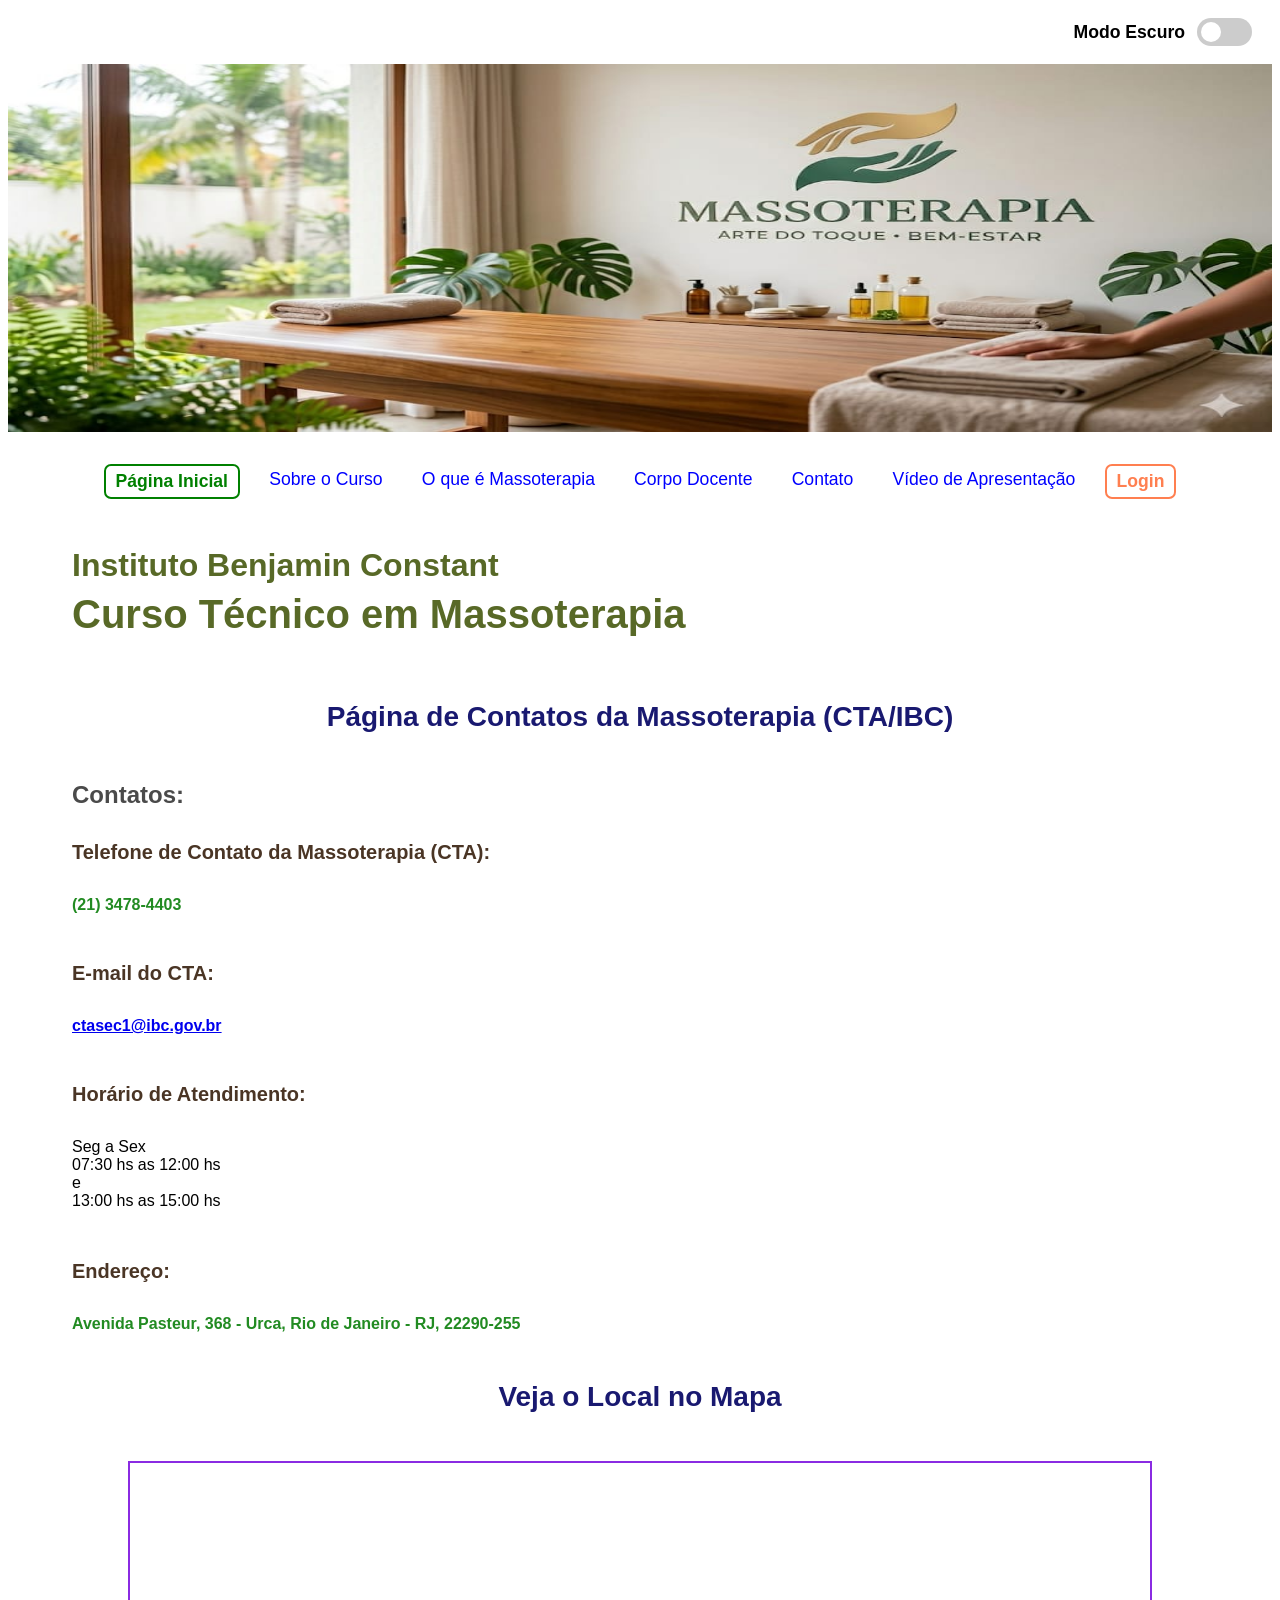
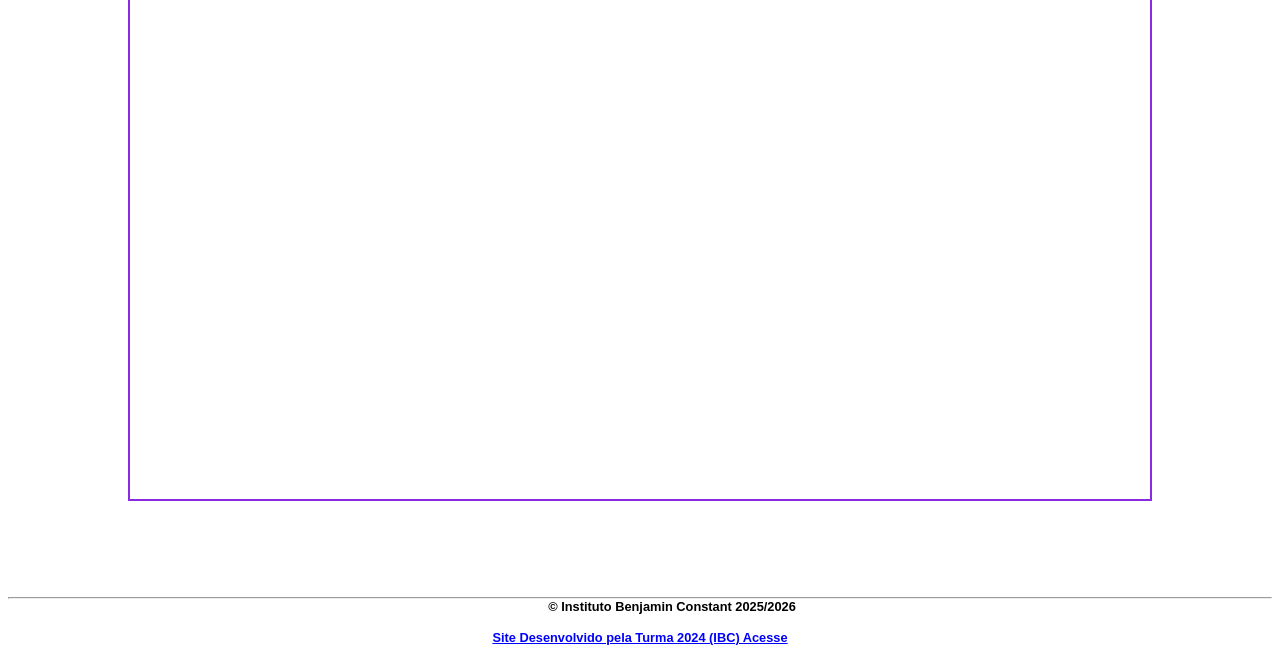
==== commit 713b233f: "Novo Projeto" ====
--- a/contato.html
+++ b/contato.html
@@ -121,13 +121,16 @@
 
         <h3>Veja o Local no Mapa</h3>
 
-        <div class="contorno">
-            <br>
-            <iframe
-                src="https://www.google.com/maps/embed?pb=!1m18!1m12!1m3!1d3673.9171207038867!2d-43.17687356330823!3d-22.953279225812118!2m3!1f0!2f0!3f0!3m2!1i1024!2i768!4f13.1!3m3!1m2!1s0x998195e5bc4eb1%3A0x61c3f47b30accb24!2sInstituto%20Benjamin%20Constant!5e0!3m2!1spt-BR!2sbr!4v1758836276873!5m2!1spt-BR!2sbr"
-                width="100%" height="100%" style="border:0;" allowfullscreen="" loading="lazy"
-                referrerpolicy="no-referrer-when-downgrade">
-            </iframe>
+        <div class="containerMapa">
+
+            <div class="contornoMapa">            
+                <iframe
+                    src="https://www.google.com/maps/embed?pb=!1m18!1m12!1m3!1d3673.9171207038867!2d-43.17687356330823!3d-22.953279225812118!2m3!1f0!2f0!3f0!3m2!1i1024!2i768!4f13.1!3m3!1m2!1s0x998195e5bc4eb1%3A0x61c3f47b30accb24!2sInstituto%20Benjamin%20Constant!5e0!3m2!1spt-BR!2sbr!4v1758836276873!5m2!1spt-BR!2sbr"
+                    width="100%" height="100%" style="border:0;" allowfullscreen="" loading="lazy"
+                    referrerpolicy="no-referrer-when-downgrade">
+                </iframe>
+            </div>
+
         </div>
         <div class="voltarTopo">
             <button class="btnVoltarTopo" id="btnVoltarTopo" title="Voltar para o topo">Topo</button>
--- a/css/contato.css
+++ b/css/contato.css
@@ -512,16 +512,21 @@
 
 
 /*Mapa*/
-.contorno{
-    width: 85%;
+.containerMapa{
+    display: block;
+    margin: auto;
+    margin-bottom: 6rem;
+    max-width: 80vw;
+}
+
+
+.contornoMapa{
+    width: 100%;
     height: 40rem;
-    border: 0px solid white;
-    text-align: center;
-    display: block;
-    margin-left: auto;
-    margin-right: auto;
-    margin-bottom: 6rem;
-    margin-top: 2rem;
+    border: 2px solid blueviolet; 
+
+    
+
 }
 
 
